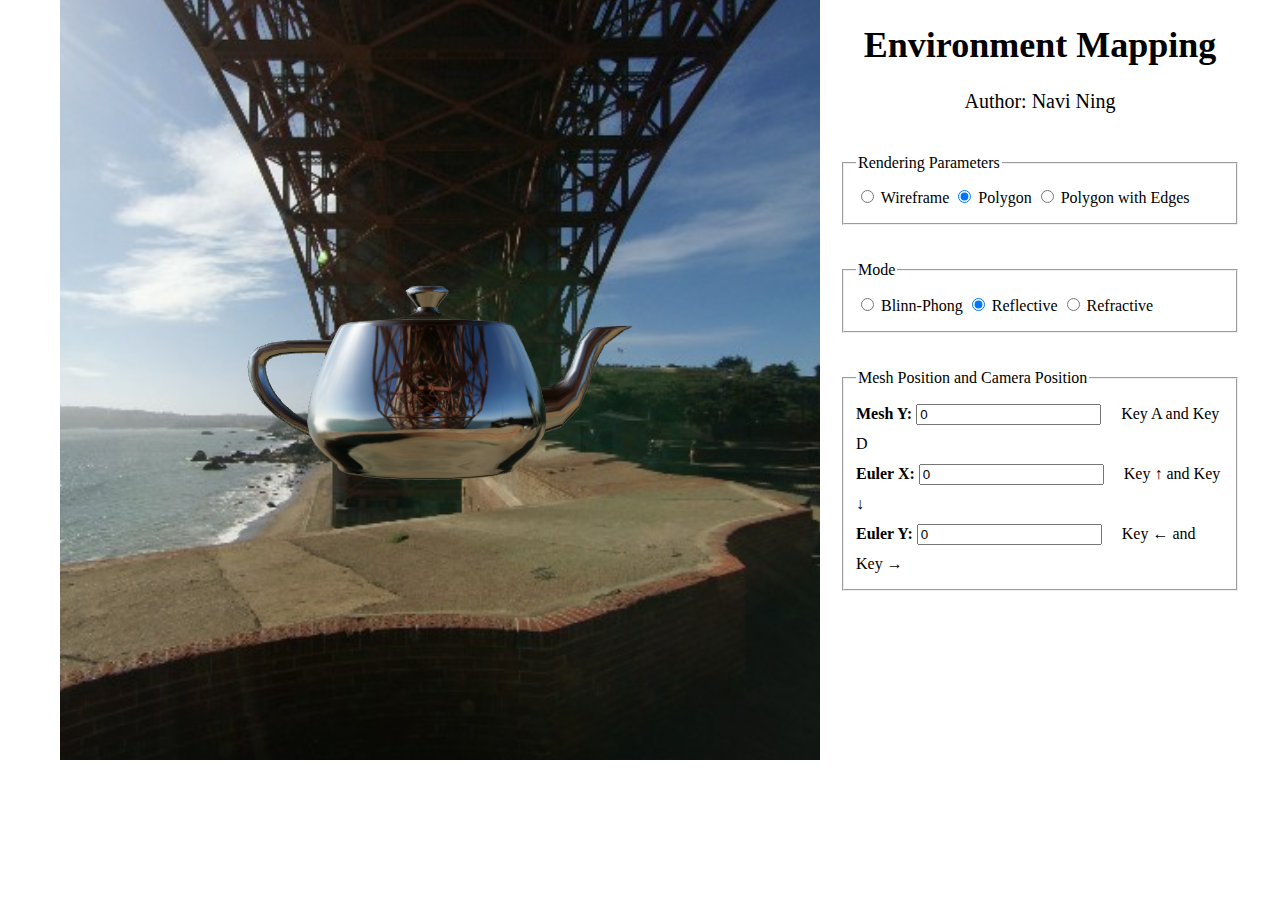
==== MP3/mp3.html @ 036b1f08 "Add mp3" ====
<!-- CS 418 Iteractive Computer Graphics MP3 -->
<!-- @author Navi Ning <xning5@illinois.edu> -->

<!DOCTYPE HTML>
<html lang="en">

<head>
  <title>MP3: Environment Mapping </title>
  <meta charset="utf-8">
  <style>
    body {
      width: 1200px;
      height: 760px;
      margin: 0 auto;
      display: flex;
    }

    h1 {
      text-align: center;
      font-size: 36px;
    }

    h2 {
      font-weight: unset;
      text-align: center;
      font-size: 20px;
    }

    #glCanvas {
      margin: 0 auto;
      width: 760px;
    }

    .panel {
      width: 400px;
    }

    #input_form {
      line-height: 30px;
    }

    emph {
      font-weight: bold;
    }
  </style>
</head>

<script id="skybox-vs" type="x-shader/x-vertex">
  attribute vec3 aVertexPosition;
  
  uniform mat4 uMVMatrix;
  uniform mat4 uPMatrix;
  
  varying vec3 vNormal;
  
  void main(void) {
    gl_Position = uPMatrix*uMVMatrix*vec4(aVertexPosition, 1.0);
    vNormal = normalize(aVertexPosition.xyz);
  }
</script>

<script id="skybox-fs" type="x-shader/x-fragment">
  precision mediump float;
  uniform samplerCube uSkybox;
  
  varying vec3 vNormal;
  
  void main(void) {
    gl_FragColor = textureCube(uSkybox, normalize(vNormal));
    //gl_FragColor = vec4(1,1,0,1);
  }
  </script>

<script id="shader-vs" type="x-shader/x-vertex">
  attribute vec3 aVertexNormal;
  attribute vec3 aVertexPosition;
 
  uniform mat4 uMVMatrix;
  uniform mat4 uPMatrix;
  uniform mat3 uNMatrix;
  uniform int uMode;
  
  varying vec3 vPosition;
  varying vec3 vNormal;
  varying vec3 vDirection;

  void main(void) {
    
    // Get the vertex position in eye coordinates and send to the fragment shader
    vec4 vertexPositionEye4 = uMVMatrix * vec4(aVertexPosition, 1.0);
    vPosition = vertexPositionEye4.xyz / vertexPositionEye4.w;
    
    // Transform the normal (n) to eye coordinates and send to the fragment shader
    vNormal = normalize(uNMatrix * aVertexNormal);

    gl_Position = uPMatrix*uMVMatrix*vec4(aVertexPosition, 1.0);

    if (uMode == 2) {
      vDirection = reflect(vPosition, vNormal);
    } else if (uMode == 3) {
      vDirection = refract(vPosition, vNormal, 1.50);
    }
  }
</script>

<script id="shader-fs" type="x-shader/x-fragment">
  precision mediump float;
  precision highp int;

  uniform vec3 uLightPosition;
  uniform vec3 uAmbientLightColor;
  uniform vec3 uDiffuseLightColor;
  uniform vec3 uSpecularLightColor;

  uniform vec3 uKAmbient;
  uniform vec3 uKDiffuse;
  uniform vec3 uKSpecular;
  uniform float uShininess;
  uniform int uMode;
  uniform samplerCube uSkybox;

  varying vec3 vPosition;
  varying vec3 vNormal;
  varying vec3 vDirection;

  void main(void) {
    if (uMode == 1) {
    // Blinn-Phong
    // Calculate the vector (l) to the light source
    vec3 vectorToLightSource = normalize(uLightPosition - vPosition);
    
    // Calculate n dot l for diffuse lighting
    float diffuseLightWeightning = max(dot(vNormal, 
                                    vectorToLightSource), 0.0);                           
    
    // The camera in eye coordinates is located in the origin and is pointing
    // along the negative z-axis. Calculate viewVector (v) 
    // in eye coordinates as:
    // (0.0, 0.0, 0.0) - vPosition
    vec3 viewVectorEye = -normalize(vPosition);

    // Calculate halfway vector (h)
    vec3 halfwayVector = normalize(vectorToLightSource + viewVectorEye);   
    
    // Calculate h dot n for specular lighting
    float hdotn = max(dot(halfwayVector, vNormal), 0.0);
    
    float specularLightWeightning = pow(hdotn, uShininess);

    // Sum up all three reflection components
    gl_FragColor = vec4(((uAmbientLightColor*uKAmbient)
                + (uDiffuseLightColor*uKDiffuse) * diffuseLightWeightning
                + ((uSpecularLightColor*uKSpecular) * specularLightWeightning)),1.0);
    } else if (uMode == 2) {
      // Reflective
      gl_FragColor = textureCube(uSkybox, vDirection);
    } else {
      // Refractive
      vec4 color = textureCube(uSkybox, vDirection);
      color = mix(color, vec4(1,1,1,1), 0.1);
      gl_FragColor = color;
    }
 }
</script>

<script src="gl-matrix-min.js"></script>
<script src="webgl-utils.js"></script>
<script src="mesh.js"></script>
<script src="skybox.js"></script>
<script src="mp3.js"></script>

<body onload="startup();">
  <canvas id="glCanvas" width="760" height="760"></canvas>
  <div class="panel">
    <h1>Environment Mapping</h1>
    <h2>Author: Navi Ning</h2>
    <br>
    <form id="input_form">
      <fieldset>
        <legend>Rendering Parameters</legend>
        <input type="radio" name="primitive" id="wireframe" value="wireframe"> Wireframe
        <input type="radio" name="primitive" id="polygon" value="polygon" checked> Polygon
        <input type="radio" name="primitive" id="wirepoly" value="wirepoly"> Polygon with Edges
      </fieldset>
      <br>
      <fieldset>
        <legend>Mode</legend>
        <input type="radio" name="mode" id="blinn-phong" value="blinn-phong"> Blinn-Phong
        <input type="radio" name="mode" id="reflective" value="reflective" checked> Reflective
        <input type="radio" name="mode" id="refractive" value="refractive"> Refractive
      </fieldset>
      <br>
      <fieldset>
        <legend>Mesh Position and Camera Position</legend>
        <emph>Mesh Y:</emph> <input type="number" id="mY" value="0"> &nbsp &nbsp Key A and Key D<br>
        <emph>Euler X:</emph> <input type="number" id="eX" value="0"> &nbsp &nbsp Key ↑ and Key ↓<br>
        <emph>Euler Y:</emph> <input type="number" id="eY" value="0"> &nbsp &nbsp Key ← and Key →<br>
      </fieldset>
    </form>
  </div>
</body>

</html>
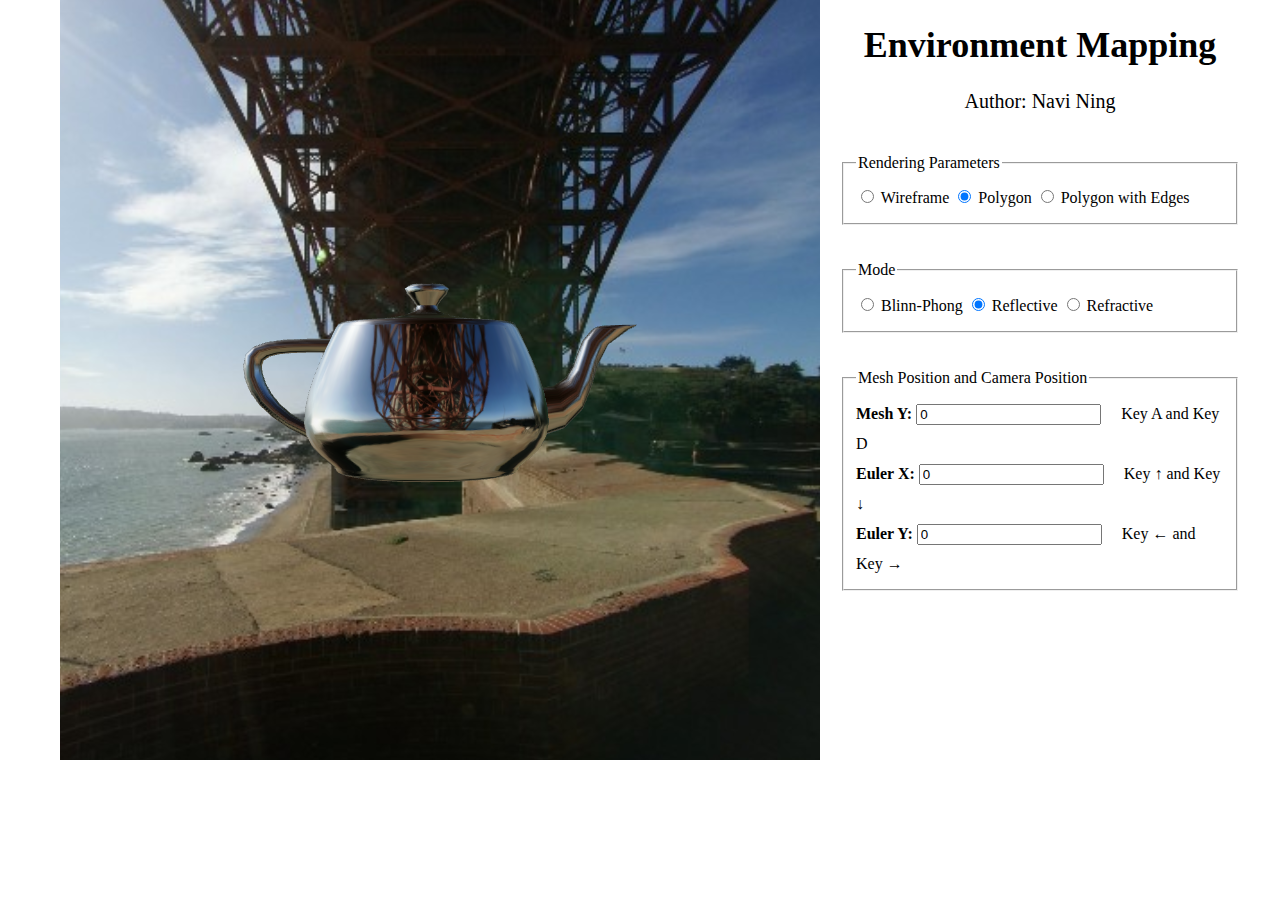
==== commit 67689c52: "update mp3" ====
--- a/MP3/mp3.html
+++ b/MP3/mp3.html
@@ -5,7 +5,7 @@
 <html lang="en">
 
 <head>
-  <title>MP3: Environment Mapping </title>
+  <title>Environment Mapping </title>
   <meta charset="utf-8">
   <style>
     body {
@@ -76,6 +76,7 @@
   attribute vec3 aVertexPosition;
  
   uniform mat4 uMVMatrix;
+  uniform mat4 uRMatrix;
   uniform mat4 uPMatrix;
   uniform mat3 uNMatrix;
   uniform int uMode;
@@ -95,10 +96,13 @@
 
     gl_Position = uPMatrix*uMVMatrix*vec4(aVertexPosition, 1.0);
 
+    vec3 eyePos = normalize(mat3(uRMatrix) * vPosition);
+    vec3 N = normalize(mat3(uRMatrix) * vNormal);
+
     if (uMode == 2) {
-      vDirection = reflect(vPosition, vNormal);
+      vDirection = reflect(eyePos, N);
     } else if (uMode == 3) {
-      vDirection = refract(vPosition, vNormal, 1.50);
+      vDirection = refract(eyePos, N, 1.00/1.52);
     }
   }
 </script>
@@ -153,10 +157,10 @@
                 + ((uSpecularLightColor*uKSpecular) * specularLightWeightning)),1.0);
     } else if (uMode == 2) {
       // Reflective
-      gl_FragColor = textureCube(uSkybox, vDirection);
+      gl_FragColor = textureCube(uSkybox, normalize(vDirection));
     } else {
       // Refractive
-      vec4 color = textureCube(uSkybox, vDirection);
+      vec4 color = textureCube(uSkybox, normalize(vDirection));
       color = mix(color, vec4(1,1,1,1), 0.1);
       gl_FragColor = color;
     }
